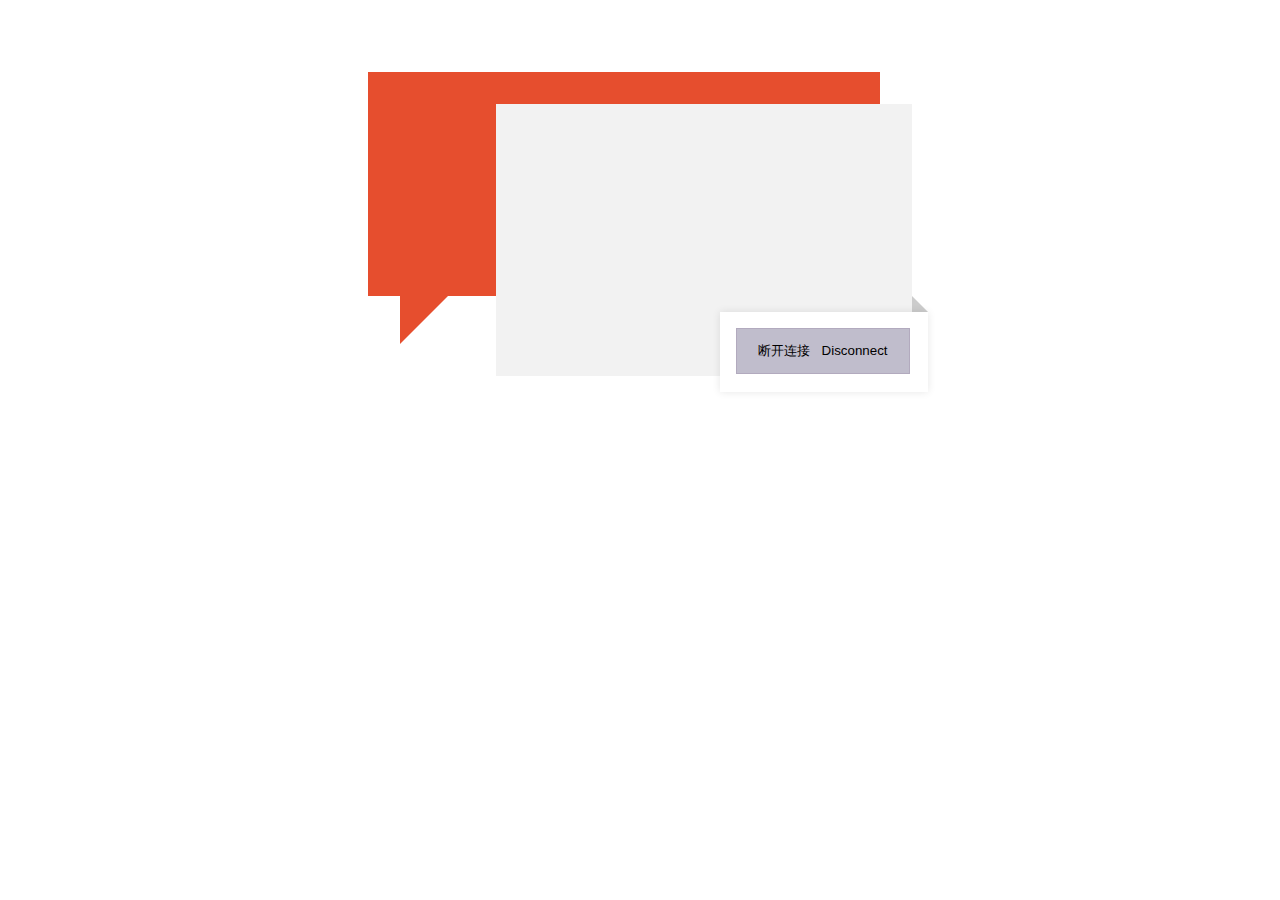
==== hw1.html @ 427fca5e "”hw1" ====
<!DOCTYPE html>
<html lang="en">
<head>
	<meta charset="UTF-8">
	<title>清华大学校园网 Tsinghua University Network</title>
	<link rel="stylesheet" type="text/css" href="css/specific.css">
</head>
<body>
	<div id="center">
		<div class="greet"></div>
		<div class="red_triangle"></div>
		<div class="grey_triangle"></div>
		<div class="info"></div>
		<div class="bar">
			<button class="disconnect">
				断开连接 &nbsp; Disconnect
			</button>
		</div>
		<div class="foot"></div>

	</div>
</body>
</html>
---- css/specific.css ----
@import "total.css";
body{
	min-width: 640px;
	min-height: 480px;
	backgrouond:#DADBDC;
	font-family: "Microsoft YaHei", "SimHei", "Apple LiGothic Medium";
}
div{
	display: block;
}
#center{
	position:relative;
	background: #ffffff;
	margin:auto;
	width:640px;
	height: 480px;
}
.greet{
	position: absolute;
	top:64px;
	left:48px;
	width: 512px;
	height: 224px;
	background: #E64E2E;
	z-index: 1;
}
.red_triangle{
	position: absolute;
	top: 288px;
	left: 80px;
	width:0px;
	height: 0px;
	background: #ffffff;
	border-top: 48px solid #E64E2E;
	border-right:48px solid transparent;
	border-bottom: 0px solid black;
	border-left: 0px solid black;
}
.info{
	position: absolute;
	background-color: #F2F2F2;
	top:96px;
	left:176px;
	padding:32px;
	width:352px;
	height: 208px;
	z-index: 2;
}
.bar{
	position: absolute;
	top:304px;
	right:32px;
	width:208px;
	height:80px;
	background: #FFFFFF;
	z-index:3;
	box-shadow: 0 0 8px rgba(0,0,0,0.1);
}
.grey_triangle{
	position: absolute;
	top:288px;
	left:592px;
	width:0px;
	height:0px;
	border-top:16px solid transparent;
	border-right:0px;
	border-bottom: 0px;
	border-left:16px solid #CCCCCC;
}
.disconnect{
	margin:16px;
	width:174px;
	height:46px;
	border:#B2AABE solid 1px;
	background: #C0BDCC
}
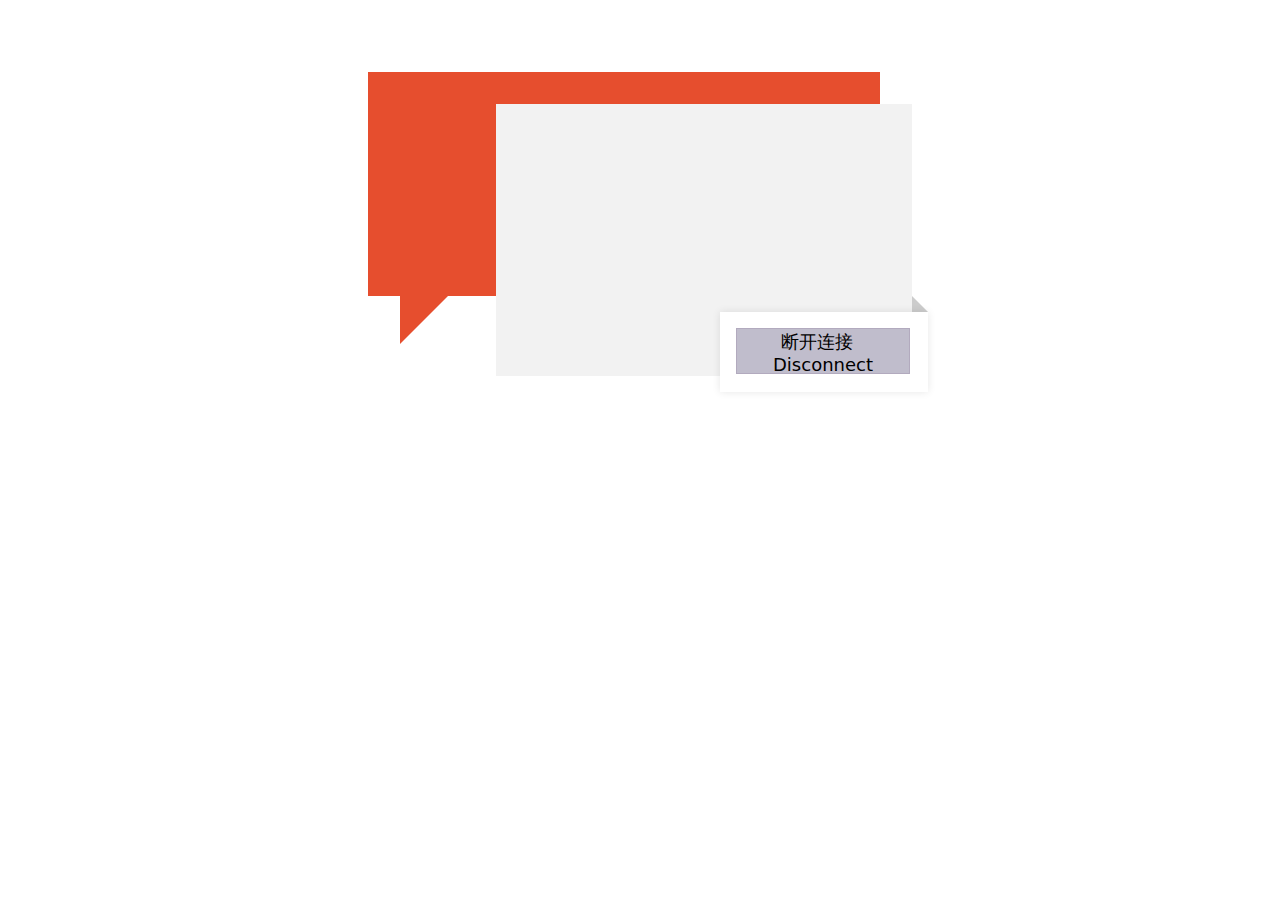
==== commit 07ecc6d0: "hw1" ====
--- a/hw1.html
+++ b/hw1.html
@@ -10,9 +10,17 @@
 		<div class="greet"></div>
 		<div class="red_triangle"></div>
 		<div class="grey_triangle"></div>
-		<div class="info"></div>
+		<div class="info">
+			<h2 class="user_name"></h2>
+			<div class="info_content">
+				<div class="info_content_label"></div>
+				<div class="info_content_text"></div>
+				<div class="info_content_label"></div>
+				<div class="info_content_usage"></div>
+			</div>
+		</div>
 		<div class="bar">
-			<button class="disconnect">
+			<button class="disconnect_button">
 				断开连接 &nbsp; Disconnect
 			</button>
 		</div>
--- a/css/specific.css
+++ b/css/specific.css
@@ -7,6 +7,18 @@
 }
 div{
 	display: block;
+}
+button{
+	/*
+	text-rendering: auto;
+	letter-spacing: normal;
+	word-spacing: normal;
+	text-transform: none;
+	text-shadow: none;
+	display:inline-block;*/
+	font:18px system-ui;
+
+	text-align: center;
 }
 #center{
 	position:relative;
@@ -67,10 +79,11 @@
 	border-bottom: 0px;
 	border-left:16px solid #CCCCCC;
 }
-.disconnect{
+.disconnect_button{
 	margin:16px;
 	width:174px;
 	height:46px;
 	border:#B2AABE solid 1px;
 	background: #C0BDCC
-}+}
+#info .username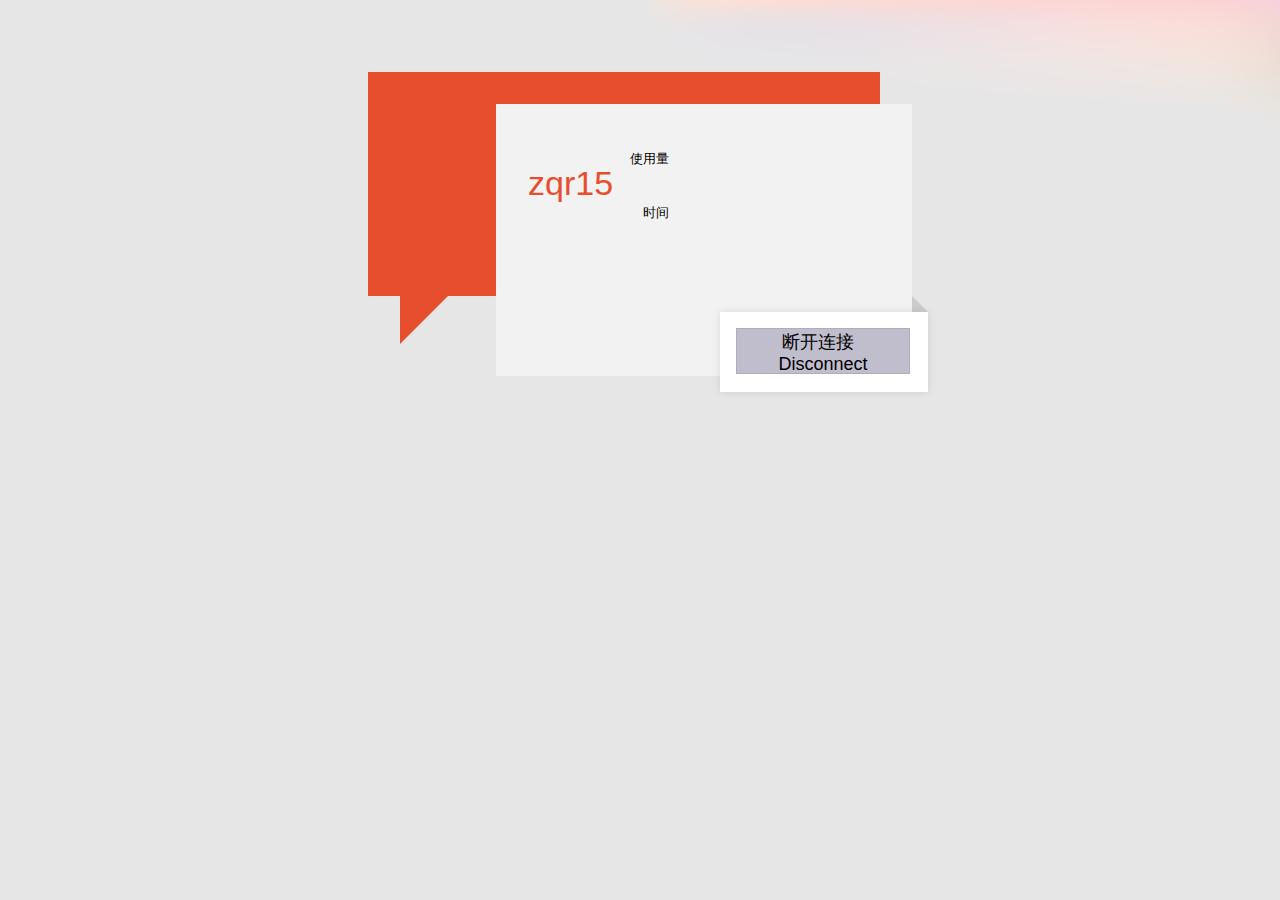
==== commit d4e6e533: "hw1" ====
--- a/hw1.html
+++ b/hw1.html
@@ -11,11 +11,11 @@
 		<div class="red_triangle"></div>
 		<div class="grey_triangle"></div>
 		<div class="info">
-			<h2 class="user_name"></h2>
+			<h2 class="user_name">zqr15</h2>
 			<div class="info_content">
-				<div class="info_content_label"></div>
+				<div class="info_content_label">使用量</div>
 				<div class="info_content_text"></div>
-				<div class="info_content_label"></div>
+				<div class="info_content_label">时间</div>
 				<div class="info_content_usage"></div>
 			</div>
 		</div>
@@ -24,7 +24,7 @@
 				断开连接 &nbsp; Disconnect
 			</button>
 		</div>
-		<div class="foot"></div>
+		
 
 	</div>
 </body>
--- a/css/specific.css
+++ b/css/specific.css
@@ -2,7 +2,7 @@
 body{
 	min-width: 640px;
 	min-height: 480px;
-	backgrouond:#DADBDC;
+	background:#E6E6E6 url(../image/popup_bg.png) no-repeat top right;
 	font-family: "Microsoft YaHei", "SimHei", "Apple LiGothic Medium";
 }
 div{
@@ -16,13 +16,12 @@
 	text-transform: none;
 	text-shadow: none;
 	display:inline-block;*/
-	font:18px system-ui;
-
+	font:18px "Helvetica";
 	text-align: center;
 }
 #center{
 	position:relative;
-	background: #ffffff;
+	background: transparent;
 	margin:auto;
 	width:640px;
 	height: 480px;
@@ -42,7 +41,7 @@
 	left: 80px;
 	width:0px;
 	height: 0px;
-	background: #ffffff;
+	/*background: #ffffff;*/
 	border-top: 48px solid #E64E2E;
 	border-right:48px solid transparent;
 	border-bottom: 0px solid black;
@@ -57,6 +56,19 @@
 	width:352px;
 	height: 208px;
 	z-index: 2;
+}
+.info_content{
+	float: left;
+    margin-top: -8px;
+}
+.info_content_label{
+	clear: left;
+    float: left;
+    width: 56px;
+    height: 32px;
+    margin-top: 22px;
+    text-align: right;
+    font-size: 13px;
 }
 .bar{
 	position: absolute;
@@ -86,4 +98,15 @@
 	border:#B2AABE solid 1px;
 	background: #C0BDCC
 }
-#info .username+.user_name{
+	float: left;
+    color: #E64E2E;
+    font-family: Helvetica, Arial, sans-serif;
+    font-size: 34px;
+    font-weight: lighter;
+	/*
+    -webkit-margin-before: 0.83em;
+    -webkit-margin-after: 0.83em;
+    -webkit-margin-start: 0px;
+    -webkit-margin-end: 0px;*/
+}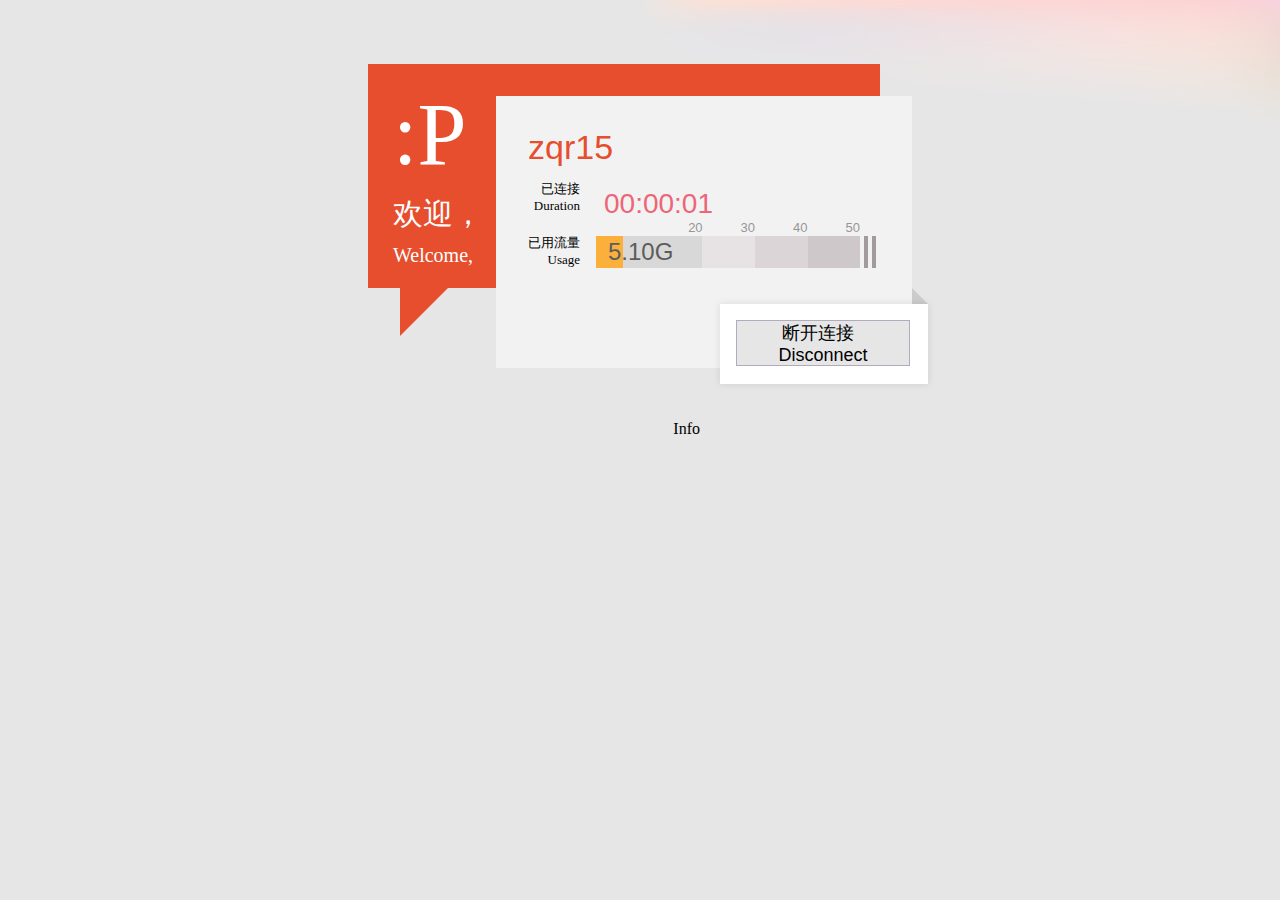
==== commit 986257ea: "hw1" ====
--- a/hw1.html
+++ b/hw1.html
@@ -7,16 +7,48 @@
 </head>
 <body>
 	<div id="center">
-		<div class="greet"></div>
+		<div class="greet">
+			<div class="smile_face">
+				:P
+			</div>
+			<div class="welcome_ch">
+				欢迎，
+			</div>
+			<div class="welcome_eng">
+				Welcome,
+			</div>
+		</div>
 		<div class="red_triangle"></div>
 		<div class="grey_triangle"></div>
 		<div class="info">
 			<h2 class="user_name">zqr15</h2>
 			<div class="info_content">
-				<div class="info_content_label">使用量</div>
-				<div class="info_content_text"></div>
-				<div class="info_content_label">时间</div>
-				<div class="info_content_usage"></div>
+				<div class="info_content_label">
+					已连接
+					<p class="eng">Duration</p>
+				</div>
+				<div class="clock">
+					00:00:01
+				</div>
+				<div class="info_content_label">
+					已用流量
+					<p class="eng">Usage</p>
+				</div>
+
+				<div class="info_content_usage">
+					<ul class="calibration">
+						<li>20</li>
+						<li>30</li>
+						<li>40</li>
+						<li>50</li>
+					</ul>
+					<div class="used_value"></div>
+					<div class="used_value_number">5.10G</div>
+				</div>
+
+				<div class="first_stripe"></div>
+				<div class="second_stripe"></div>
+
 			</div>
 		</div>
 		<div class="bar">
@@ -24,8 +56,12 @@
 				断开连接 &nbsp; Disconnect
 			</button>
 		</div>
-		
-
+		<ul class="icons">
+			<li style="background url("image/popup_info.gif") no-repeat 2px 2px">Info</li>
+			<li></li>
+			<li></li>
+			<li></li>
+		</ul>
 	</div>
 </body>
 </html>--- a/css/specific.css
+++ b/css/specific.css
@@ -1,13 +1,21 @@
-@import "total.css";
+
+* 
+{
+	margin:0;
+	padding:0;
+	border:0;
+}
 body{
-	min-width: 640px;
+	min-width: 768px;
 	min-height: 480px;
 	background:#E6E6E6 url(../image/popup_bg.png) no-repeat top right;
 	font-family: "Microsoft YaHei", "SimHei", "Apple LiGothic Medium";
 }
+
 div{
 	display: block;
 }
+
 button{
 	/*
 	text-rendering: auto;
@@ -16,8 +24,10 @@
 	text-transform: none;
 	text-shadow: none;
 	display:inline-block;*/
-	font:18px "Helvetica";
 	text-align: center;
+}
+.eng{
+	font-size:13px;
 }
 #center{
 	position:relative;
@@ -26,6 +36,7 @@
 	width:640px;
 	height: 480px;
 }
+
 .greet{
 	position: absolute;
 	top:64px;
@@ -34,6 +45,27 @@
 	height: 224px;
 	background: #E64E2E;
 	z-index: 1;
+}
+.smile_face{
+	position: absolute;
+	top:20px;
+	left:25px;
+	font-size: 88px;
+	color:white;
+}
+.welcome_ch{
+	position: absolute;
+	top:130px;
+	left:25px;
+	font-size:30px;
+	color:white;
+}
+.welcome_eng{
+	position: absolute;
+	top:180px;
+	left:25px;
+	font-size:20px;
+	color:white;
 }
 .red_triangle{
 	position: absolute;
@@ -47,39 +79,6 @@
 	border-bottom: 0px solid black;
 	border-left: 0px solid black;
 }
-.info{
-	position: absolute;
-	background-color: #F2F2F2;
-	top:96px;
-	left:176px;
-	padding:32px;
-	width:352px;
-	height: 208px;
-	z-index: 2;
-}
-.info_content{
-	float: left;
-    margin-top: -8px;
-}
-.info_content_label{
-	clear: left;
-    float: left;
-    width: 56px;
-    height: 32px;
-    margin-top: 22px;
-    text-align: right;
-    font-size: 13px;
-}
-.bar{
-	position: absolute;
-	top:304px;
-	right:32px;
-	width:208px;
-	height:80px;
-	background: #FFFFFF;
-	z-index:3;
-	box-shadow: 0 0 8px rgba(0,0,0,0.1);
-}
 .grey_triangle{
 	position: absolute;
 	top:288px;
@@ -91,12 +90,15 @@
 	border-bottom: 0px;
 	border-left:16px solid #CCCCCC;
 }
-.disconnect_button{
-	margin:16px;
-	width:174px;
-	height:46px;
-	border:#B2AABE solid 1px;
-	background: #C0BDCC
+.info{
+	position: absolute;
+	background-color: #F2F2F2;
+	top:96px;
+	left:176px;
+	padding:32px;
+	width:352px;
+	height: 208px;
+	z-index: 2;
 }
 .user_name{
 	float: left;
@@ -109,4 +111,129 @@
     -webkit-margin-after: 0.83em;
     -webkit-margin-start: 0px;
     -webkit-margin-end: 0px;*/
+}
+.info_content{
+	position: absolute;
+	top:70px;
+	left:28px;
+	float: left;
+    margin-top: -8px;
+}
+.info_content_label{
+	clear: left;
+    float: left;
+    width: 56px;
+    height: 32px;
+    margin-top: 22px;
+    text-align: right;
+    font-size: 13px;
+}
+
+.clock{
+	position: absolute;
+	top: 30px;
+	left:80px;
+	font-size:28px;
+	color:#ec6677;
+	font-family: Helvetica, Arial,sans-serif;
+	font-weight: lighter;
+}
+/* the picture of usage*/
+.info_content_usage{
+	position: relative;
+	float:left;
+	margin:24px 0 0 16px;
+	padding:0;
+	width: 280px;
+	height:32px;
+	background: url(../image/usage_bg.gif) repeat-y;
+}
+.calibration{
+	position:absolute;
+	top:-16px;
+	right:-22px;
+	font-family: Verdana,Geneva,sans-serif;
+	font-size: 13px;
+	color:#969696;
+	list-style: none;
+	/*
+	-webkit-margin-before: 1em;
+    -webkit-margin-after: 1em;
+    -webkit-margin-start: 0px;
+    -webkit-margin-end: 0px;
+    -webkit-padding-start: 40px;*/
+}
+.calibration li{
+	float:left;
+	margin-right:38px;
+}
+.used_value{
+	width:27px;
+	float:left;
+	height:32px;
+	max-width: 280px;
+	background: #fbb03b;
+}
+.used_value_number{
+	position: absolute;
+	top: 2px;
+	left: 4px;
+	float:none;
+	margin:0;
+	padding:0;
+	height: 28px;
+	font-family:Helvetica, Arial, sans-serif;
+	font-size: 24px;
+	font-weight: lighter;
+	color:#5c5c5c;
+	margin-left:8px;
+}
+.first_stripe{
+	position:absolute;
+	top:0;
+	right:4px;
+	width:4px;
+	height:100%;
+	background:#f2f2f2;
+}
+.second_stripe{
+	position: absolute;
+	top:0;
+	right:12px;
+	width:4px;
+	height:100%;
+	background: #F2F2F2;
+}
+
+/*disconnect_button is in the bar*/
+.bar{
+	position: absolute;
+	top:304px;
+	right:32px;
+	width:208px;
+	height:80px;
+	background: #FFFFFF;
+	z-index:3;
+	box-shadow: 0 0 8px rgba(0,0,0,0.1);
+}
+
+.disconnect_button{
+	margin:16px;
+	width:174px;
+	height:46px;
+	border:#B2AABE solid 1px;
+	background: #e6e6e6;
+	font:18px Arial;
+}
+/*icons*/
+.icons{
+	list-style: none;
+	position: absolute;
+	top: 420px;
+	right:220px;
+}
+.icons li{
+	margin-right:10px;
+	float:left;
+	
 }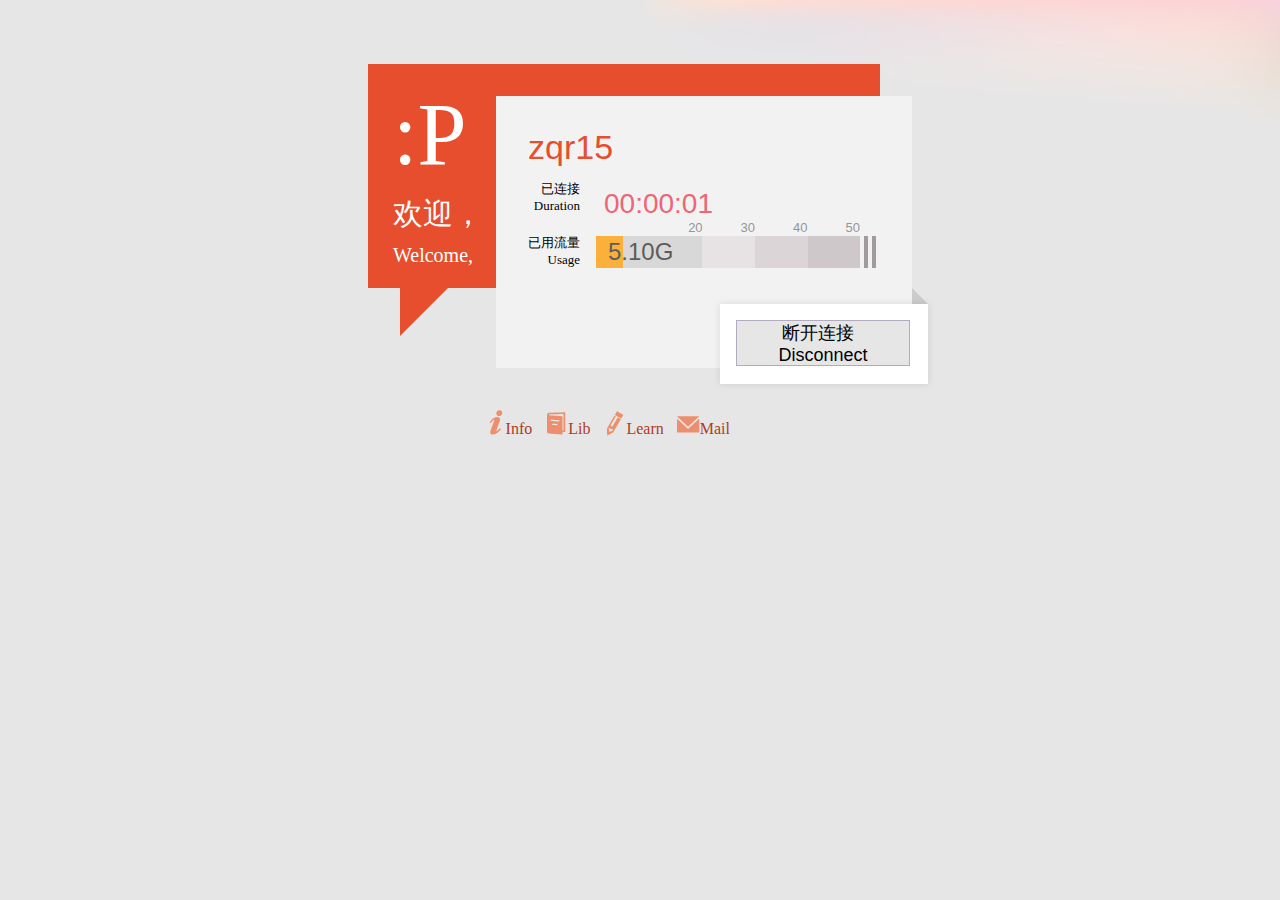
==== commit 3f15c272: "hw1 almost finished" ====
--- a/hw1.html
+++ b/hw1.html
@@ -57,10 +57,18 @@
 			</button>
 		</div>
 		<ul class="icons">
-			<li style="background url("image/popup_info.gif") no-repeat 2px 2px">Info</li>
-			<li></li>
-			<li></li>
-			<li></li>
+			<li>
+			<a id= "link_info" href="http://info.tsinghua.edu.cn">Info</a>
+			</li>
+			<li>
+				<a id="link_lib" href="">Lib</a>
+			</li>
+			<li>
+				<a id="link_learn" href="">Learn</a>
+			</li>
+			<li>
+				<a id="link_mail" href="">Mail</a>
+			</li>
 		</ul>
 	</div>
 </body>
--- a/css/specific.css
+++ b/css/specific.css
@@ -235,5 +235,24 @@
 .icons li{
 	margin-right:10px;
 	float:left;
-	
+}
+.icons a{
+	text-decoration: none;
+	color: #ad3b23;
+	padding:16px 0 0 26px;
+	height:16px;
+}
+#link_info{
+	background: url(../image/popup_info.gif) no-repeat 2px 2px;
+}
+#link_lib{
+	background: url(../image/popup_lib.gif) no-repeat 2px 2px;
+}
+#link_learn
+{
+	background: url(../image/popup_learn.gif) no-repeat 2px 2px;
+}
+#link_mail{
+	background: url(../image/popup_mail.gif) no-repeat 2px 2px;
+
 }